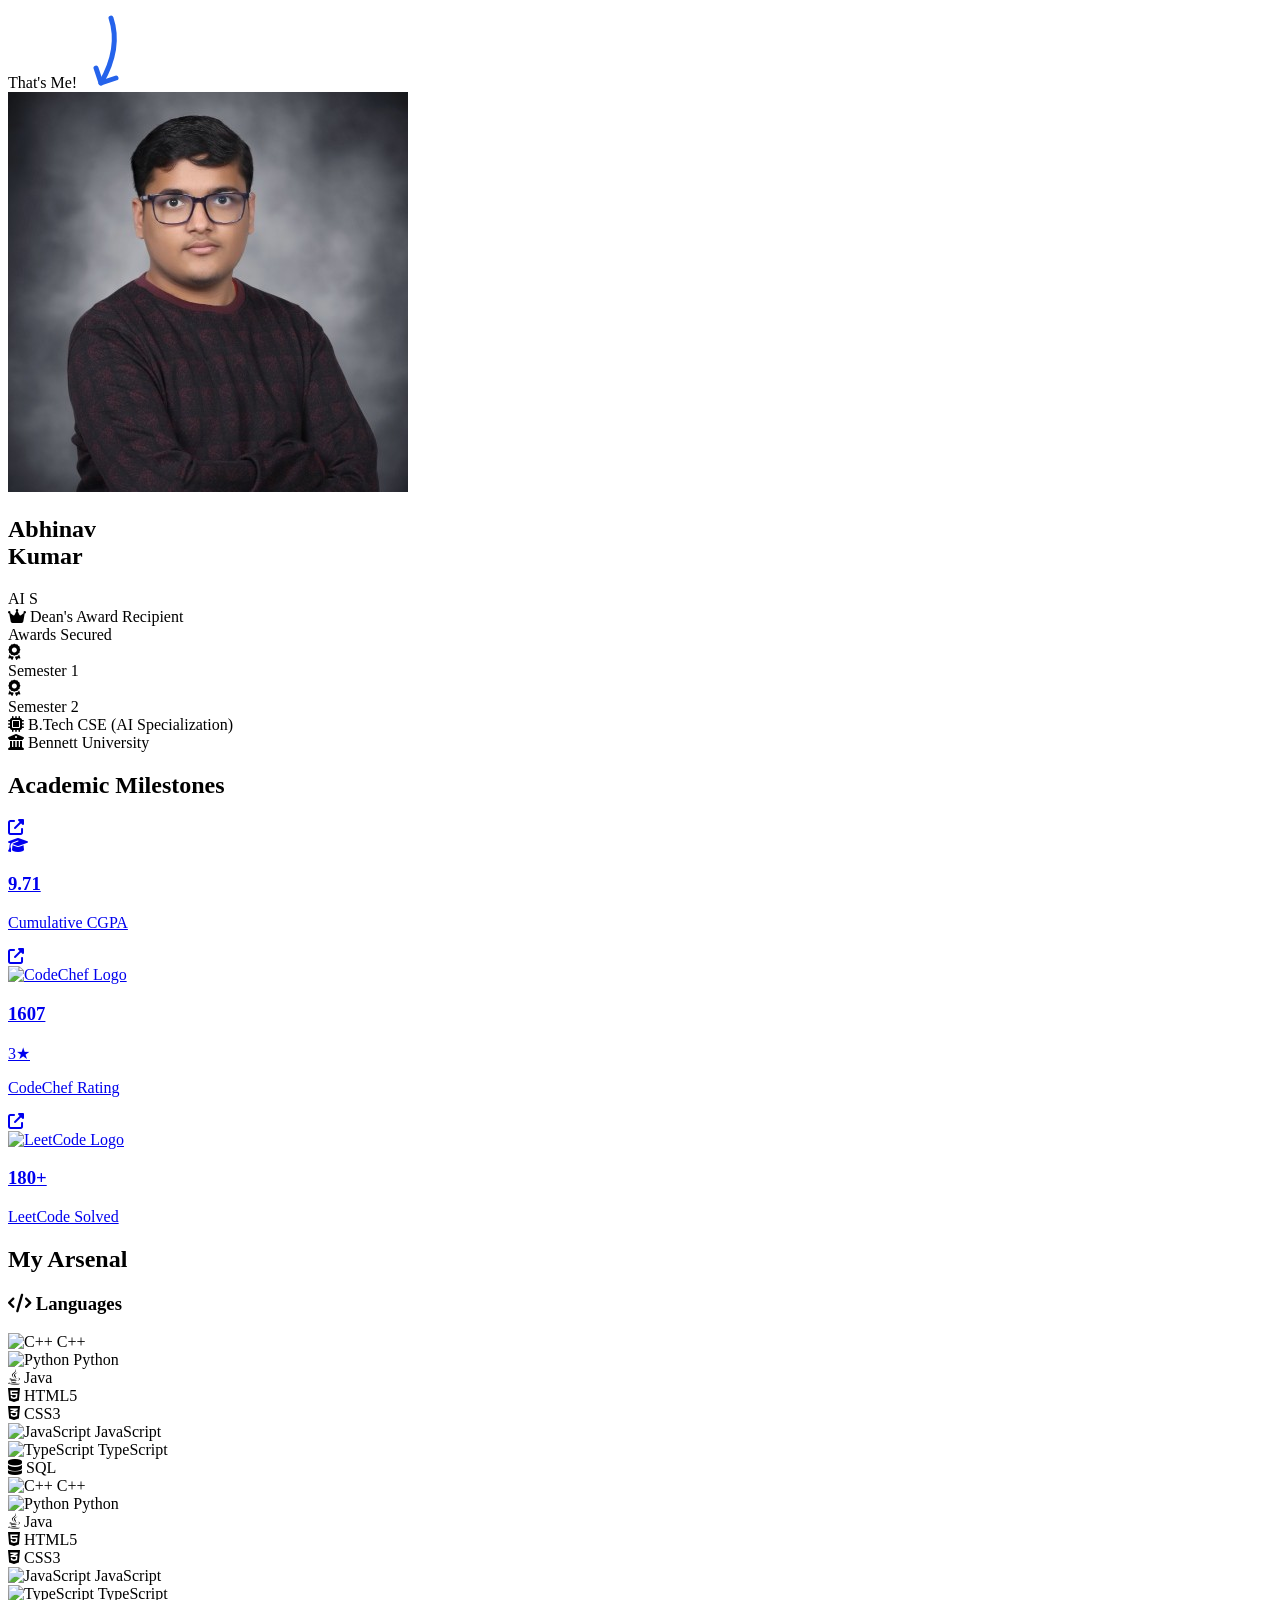
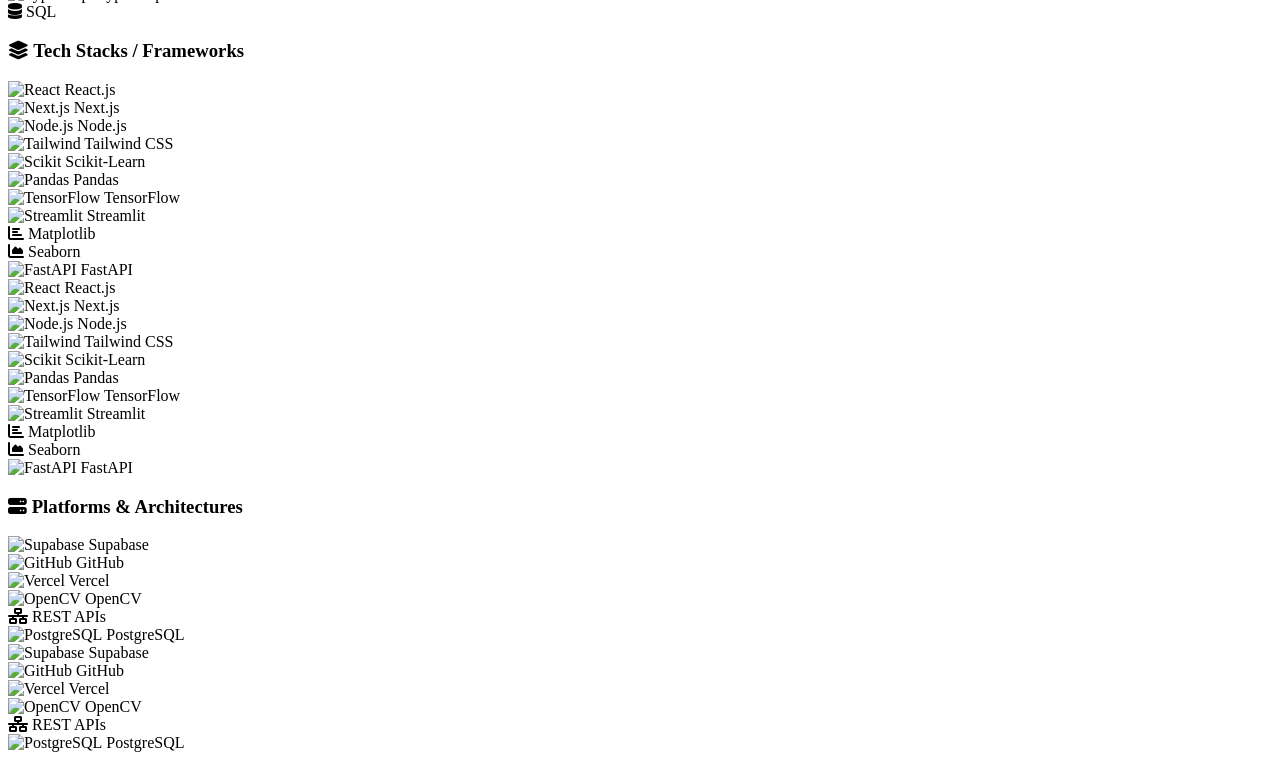
==== portfolio-website/index.html @ a4e966eb "Add files via upload" ====
<!-- <!DOCTYPE html>
<html lang="en">
<head>
    <meta charset="UTF-8">
    <meta name="viewport" content="width=device-width, initial-scale=1.0">
    <title>Abhinav Kumar | AI Specialist</title>
    
    <script src="https://cdn.tailwindcss.com"></script>
    <link rel="stylesheet" href="https://cdnjs.cloudflare.com/ajax/libs/font-awesome/6.4.0/css/all.min.css">
    <link rel="stylesheet" href="css/style.css">
</head>
<body class="antialiased">

    <div class="tech-bg">
        <div class="grid-pattern"></div>
        <div class="orb orb-1"></div>
        <div class="orb orb-2"></div>
    </div>

    <section class="min-h-screen flex flex-col justify-center px-6 md:px-16 lg:px-24 py-12 relative z-10">
        
        <div class="w-full max-w-7xl flex flex-col lg:flex-row items-center lg:items-stretch gap-12 lg:gap-20 mt-10">
            
            <div class="flex-shrink-0 flex items-center">
                <div class="portrait-wrapper group z-10 lg:mt-0">
                    
                    <div class="doodle-container">
                        <span class="doodle-text">That's Me!</span>
                        <svg width="60" height="80" viewBox="0 0 60 80" fill="none" xmlns="http://www.w3.org/2000/svg">
                            <path class="doodle-arrow" d="M30 10 Q 40 40 20 75" stroke="#2563eb" stroke-width="5" stroke-linecap="round" fill="none"/>
                            <path class="doodle-arrow" d="M20 75 L 35 70 M 20 75 L 15 60" stroke="#2563eb" stroke-width="5" stroke-linecap="round" fill="none"/>
                        </svg>
                    </div>

                    <img src="assets/images/profile.jpg" alt="Abhinav Kumar" class="w-72 md:w-80 lg:w-96 aspect-[3/4] object-cover portrait-frame relative z-10">
                </div>
            </div>

            <div class="w-full text-left flex flex-col justify-between pt-6 pb-2">
                
                <div>
                    <h1 class="text-6xl md:text-7xl lg:text-[6.5rem] font-black text-slate-900 tracking-tighter leading-[0.9] mb-4">
                        Abhinav<br>Kumar
                    </h1>
                    <div class="text-3xl md:text-4xl lg:text-5xl font-bold text-blue-600 h-14 lg:h-16 flex items-center justify-start">
                        <span id="typewriter"></span><span class="cursor"></span>
                    </div>
                </div>

                <div class="flex flex-col gap-5 mt-10 lg:mt-0">
                    
                    <div class="relative group cursor-pointer w-fit">
                        <div class="flex items-center gap-5 text-slate-700">
                            <i class="fas fa-crown text-amber-500 text-3xl w-8 text-center"></i>
                            <span class="text-2xl md:text-3xl font-semibold tracking-tight border-b-2 border-dashed border-amber-300 pb-1 hover:text-amber-600 transition-colors">Dean's Award Recipient</span>
                        </div>
                        
                        <div class="absolute left-14 top-full mt-3 bg-white/90 backdrop-blur-md border border-slate-200 shadow-2xl rounded-2xl p-5 opacity-0 group-hover:opacity-100 transition-all duration-300 transform translate-y-4 group-hover:translate-y-0 z-50 pointer-events-none min-w-[220px]">
                            <div class="absolute -top-2 left-8 w-4 h-4 bg-white border-l border-t border-slate-200 transform rotate-45"></div>
                            
                            <div class="text-[10px] font-bold text-slate-400 uppercase tracking-widest mb-3 border-b border-slate-100 pb-2">Awards Secured</div>
                            <div class="flex flex-col gap-4">
                                <div class="flex items-center gap-3">
                                    <div class="w-8 h-8 rounded-full bg-amber-100 text-amber-600 flex items-center justify-center"><i class="fas fa-award"></i></div>
                                    <span class="text-sm font-bold text-slate-800">Semester 1</span>
                                </div>
                                <div class="flex items-center gap-3">
                                    <div class="w-8 h-8 rounded-full bg-amber-100 text-amber-600 flex items-center justify-center"><i class="fas fa-award"></i></div>
                                    <span class="text-sm font-bold text-slate-800">Semester 2</span>
                                </div>
                            </div>
                        </div>
                    </div>

                    <div class="flex items-center gap-5 text-slate-700">
                        <i class="fas fa-microchip text-blue-500 text-3xl w-8 text-center"></i>
                        <span class="text-2xl md:text-3xl font-semibold tracking-tight">B.Tech CSE (AI Specialization)</span>
                    </div>
                    <div class="flex items-center gap-5 text-slate-700">
                        <i class="fas fa-university text-indigo-500 text-3xl w-8 text-center"></i>
                        <span class="text-2xl md:text-3xl font-semibold tracking-tight">Bennett University</span>
                    </div>
                </div>
                
            </div>
        </div>
    </section>

    <section id="metrics" class="px-6 md:px-16 lg:px-24 py-32 flex items-center relative z-10">
        <div class="w-full max-w-7xl mx-auto space-y-16">
            
            <div class="text-left reveal">
                <h2 class="text-5xl md:text-6xl font-black text-slate-900 tracking-tight">Academic Milestones</h2>
            </div>

            <div class="grid grid-cols-1 md:grid-cols-3 gap-12 lg:gap-20">
                
                <a href="cgpa.html" class="metric-card card-cgpa reveal delay-100 block cursor-pointer group">
                    <div class="absolute top-6 right-6 opacity-0 group-hover:opacity-100 transition-opacity text-indigo-400">
                        <i class="fas fa-external-link-alt text-xl"></i>
                    </div>
                    
                    <div class="w-20 h-20 bg-indigo-100 text-indigo-600 rounded-2xl flex items-center justify-center mb-8">
                        <i class="fas fa-graduation-cap text-4xl"></i>
                    </div>
                    <h3 class="text-7xl lg:text-[5.5rem] font-black font-poppins text-slate-900 mb-4 leading-none">9.71</h3>
                    <p class="text-base font-bold text-indigo-600 uppercase tracking-widest font-inter">Cumulative CGPA</p>
                </a>

                <a href="https://www.codechef.com/users/YOUR_CODECHEF_USERNAME" target="_blank" rel="noopener noreferrer" class="metric-card card-codechef reveal delay-200 block cursor-pointer group">
                    <div class="absolute top-6 right-6 opacity-0 group-hover:opacity-100 transition-opacity text-[#5B4638]/50">
                        <i class="fas fa-external-link-alt text-xl"></i>
                    </div>

                    <div class="w-20 h-20 bg-[#5B4638] text-white rounded-2xl flex items-center justify-center mb-8">
                        <img src="https://cdn.simpleicons.org/codechef/ffffff" alt="CodeChef Logo" class="w-12 h-12">
                    </div>
                    <div class="flex items-end gap-3 mb-4">
                        <h3 class="text-7xl lg:text-[5.5rem] font-black font-poppins text-codechef leading-none">1607</h3>
                        <span class="text-3xl font-bold text-amber-600 mb-2">3★</span>
                    </div>
                    <p class="text-base font-bold text-codechef uppercase tracking-widest font-inter">CodeChef Rating</p>
                </a>

                <a href="https://leetcode.com/YOUR_LEETCODE_USERNAME" target="_blank" rel="noopener noreferrer" class="metric-card card-leetcode reveal delay-300 block cursor-pointer group">
                    <div class="absolute top-6 right-6 opacity-0 group-hover:opacity-100 transition-opacity text-[#FFA116]/60">
                        <i class="fas fa-external-link-alt text-xl"></i>
                    </div>

                    <div class="w-20 h-20 bg-[#282828] text-[#FFA116] border border-[#FFA116]/30 rounded-2xl flex items-center justify-center mb-8 shadow-inner">
                        <img src="https://cdn.simpleicons.org/leetcode/FFA116" alt="LeetCode Logo" class="w-12 h-12">
                    </div>
                    <h3 class="text-7xl lg:text-[5.5rem] font-black font-poppins text-white mb-4 leading-none">14<span class="text-leetcode text-6xl">+</span></h3>
                    <p class="text-base font-bold text-leetcode uppercase tracking-widest font-inter">LeetCode Solved</p>
                </a>

            </div>
        </div>
    </section>

    <script>
        const titles = ["AI Specialist", "Software Developer", "Competitive Programmer", "Data Scientist"];
        let titleIndex = 0;
        let charIndex = 0;
        let isDeleting = false;
        const typewriterElement = document.getElementById("typewriter");
        
        function type() {
            const currentTitle = titles[titleIndex];
            if (isDeleting) {
                typewriterElement.textContent = currentTitle.substring(0, charIndex - 1);
                charIndex--;
            } else {
                typewriterElement.textContent = currentTitle.substring(0, charIndex + 1);
                charIndex++;
            }
            let nextSpeed = isDeleting ? 40 : 80;
            if (!isDeleting && charIndex === currentTitle.length) {
                nextSpeed = 2000;
                isDeleting = true;
            } else if (isDeleting && charIndex === 0) {
                isDeleting = false;
                titleIndex = (titleIndex + 1) % titles.length;
                nextSpeed = 400; 
            }
            setTimeout(type, nextSpeed);
        }

        const observer = new IntersectionObserver((entries) => {
            entries.forEach((entry) => {
                if (entry.isIntersecting) {
                    entry.target.classList.add('active');
                }
            });
        }, { 
            threshold: 0.1, 
            rootMargin: "0px 0px -100px 0px"
        }); 

        document.addEventListener("DOMContentLoaded", () => {
            if (history.scrollRestoration) {
                history.scrollRestoration = 'manual';
            }
            window.scrollTo(0, 0);

            setTimeout(type, 1000); 
            const revealElements = document.querySelectorAll('.reveal');
            revealElements.forEach((el) => observer.observe(el));
        });
    </script>
</body>
</html> -->

<!DOCTYPE html>
<html lang="en">
<head>
    <meta charset="UTF-8">
    <meta name="viewport" content="width=device-width, initial-scale=1.0">
    <title>Abhinav Kumar | AI Specialist Portfolio</title>
    
    <script src="https://cdn.tailwindcss.com"></script>
    <link rel="stylesheet" href="https://cdnjs.cloudflare.com/ajax/libs/font-awesome/6.4.0/css/all.min.css">
    <link rel="stylesheet" href="css/style.css">
</head>
<body class="antialiased">

    <div class="tech-bg">
        <div class="grid-pattern"></div>
        <div class="orb orb-1"></div>
        <div class="orb orb-2"></div>
    </div>

    <section class="min-h-screen flex flex-col justify-center px-6 md:px-16 lg:px-24 py-12 relative z-10">
        
        <div class="w-full max-w-7xl flex flex-col lg:flex-row items-center lg:items-stretch gap-12 lg:gap-20 mt-10">
            
            <div class="flex-shrink-0 flex items-center">
                <div class="portrait-wrapper group z-10 lg:mt-0">
                    
                    <div class="doodle-container">
                        <span class="doodle-text">That's Me!</span>
                        <svg width="60" height="80" viewBox="0 0 60 80" fill="none" xmlns="http://www.w3.org/2000/svg">
                            <path class="doodle-arrow" d="M30 10 Q 40 40 20 75" stroke="#2563eb" stroke-width="5" stroke-linecap="round" fill="none"/>
                            <path class="doodle-arrow" d="M20 75 L 35 70 M 20 75 L 15 60" stroke="#2563eb" stroke-width="5" stroke-linecap="round" fill="none"/>
                        </svg>
                    </div>

                    <img src="assets/images/profile.jpg" alt="Abhinav Kumar" class="w-72 md:w-80 lg:w-96 aspect-[3/4] object-cover portrait-frame relative z-10">
                </div>
            </div>

            <div class="w-full text-left flex flex-col justify-between pt-6 pb-2">
                
                <div>
                    <h1 class="text-6xl md:text-7xl lg:text-[6.5rem] font-black text-slate-900 tracking-tighter leading-[0.9] mb-4">
                        Abhinav<br>Kumar
                    </h1>
                    <div class="text-3xl md:text-4xl lg:text-5xl font-bold text-blue-600 h-14 lg:h-16 flex items-center justify-start">
                        <span id="typewriter"></span><span class="cursor"></span>
                    </div>
                </div>

                <div class="flex flex-col gap-5 mt-10 lg:mt-0">
                    
                    <div class="relative group cursor-pointer w-fit">
                        <div class="flex items-center gap-5 text-slate-700">
                            <i class="fas fa-crown text-amber-500 text-3xl w-8 text-center"></i>
                            <span class="text-2xl md:text-3xl font-semibold tracking-tight border-b-2 border-dashed border-amber-300 pb-1 hover:text-amber-600 transition-colors">Dean's Award Recipient</span>
                        </div>
                        
                        <div class="absolute left-14 top-full mt-3 bg-white/90 backdrop-blur-md border border-slate-200 shadow-2xl rounded-2xl p-5 opacity-0 group-hover:opacity-100 transition-all duration-300 transform translate-y-4 group-hover:translate-y-0 z-50 pointer-events-none min-w-[220px]">
                            <div class="absolute -top-2 left-8 w-4 h-4 bg-white border-l border-t border-slate-200 transform rotate-45"></div>
                            
                            <div class="text-[10px] font-bold text-slate-400 uppercase tracking-widest mb-3 border-b border-slate-100 pb-2">Awards Secured</div>
                            <div class="flex flex-col gap-4">
                                <div class="flex items-center gap-3">
                                    <div class="w-8 h-8 rounded-full bg-amber-100 text-amber-600 flex items-center justify-center"><i class="fas fa-award"></i></div>
                                    <span class="text-sm font-bold text-slate-800">Semester 1</span>
                                </div>
                                <div class="flex items-center gap-3">
                                    <div class="w-8 h-8 rounded-full bg-amber-100 text-amber-600 flex items-center justify-center"><i class="fas fa-award"></i></div>
                                    <span class="text-sm font-bold text-slate-800">Semester 2</span>
                                </div>
                            </div>
                        </div>
                    </div>

                    <div class="flex items-center gap-5 text-slate-700">
                        <i class="fas fa-microchip text-blue-500 text-3xl w-8 text-center"></i>
                        <span class="text-2xl md:text-3xl font-semibold tracking-tight">B.Tech CSE (AI Specialization)</span>
                    </div>
                    <div class="flex items-center gap-5 text-slate-700">
                        <i class="fas fa-university text-indigo-500 text-3xl w-8 text-center"></i>
                        <span class="text-2xl md:text-3xl font-semibold tracking-tight">Bennett University</span>
                    </div>
                </div>
                
            </div>
        </div>
    </section>

    <section id="metrics" class="px-6 md:px-16 lg:px-24 py-32 flex items-center relative z-10">
        <div class="w-full max-w-7xl mx-auto space-y-16">
            
            <div class="text-left reveal">
                <h2 class="text-5xl md:text-6xl font-black text-slate-900 tracking-tight">Academic Milestones</h2>
            </div>

            <div class="grid grid-cols-1 md:grid-cols-3 gap-12 lg:gap-20">
                
                <a href="cgpa.html" class="metric-card card-cgpa reveal delay-100 block cursor-pointer group">
                    <div class="absolute top-6 right-6 opacity-0 group-hover:opacity-100 transition-opacity text-indigo-400">
                        <i class="fas fa-external-link-alt text-xl"></i>
                    </div>
                    
                    <div class="w-20 h-20 bg-indigo-100 text-indigo-600 rounded-2xl flex items-center justify-center mb-8">
                        <i class="fas fa-graduation-cap text-4xl"></i>
                    </div>
                    <h3 class="text-7xl lg:text-[5.5rem] font-black font-poppins text-slate-900 mb-4 leading-none">9.71</h3>
                    <p class="text-base font-bold text-indigo-600 uppercase tracking-widest font-inter">Cumulative CGPA</p>
                </a>

                <a href="https://www.codechef.com/users/YOUR_CODECHEF_USERNAME" target="_blank" rel="noopener noreferrer" class="metric-card card-codechef reveal delay-200 block cursor-pointer group">
                    <div class="absolute top-6 right-6 opacity-0 group-hover:opacity-100 transition-opacity text-[#5B4638]/50">
                        <i class="fas fa-external-link-alt text-xl"></i>
                    </div>

                    <div class="w-20 h-20 bg-[#5B4638] text-white rounded-2xl flex items-center justify-center mb-8">
                        <img src="https://cdn.simpleicons.org/codechef/ffffff" alt="CodeChef Logo" class="w-12 h-12">
                    </div>
                    <div class="flex items-end gap-3 mb-4">
                        <h3 class="text-7xl lg:text-[5.5rem] font-black font-poppins text-codechef leading-none">1607</h3>
                        <span class="text-3xl font-bold text-amber-600 mb-2">3★</span>
                    </div>
                    <p class="text-base font-bold text-codechef uppercase tracking-widest font-inter">CodeChef Rating</p>
                </a>

                <a href="https://leetcode.com/YOUR_LEETCODE_USERNAME" target="_blank" rel="noopener noreferrer" class="metric-card card-leetcode reveal delay-300 block cursor-pointer group">
                    <div class="absolute top-6 right-6 opacity-0 group-hover:opacity-100 transition-opacity text-[#FFA116]/60">
                        <i class="fas fa-external-link-alt text-xl"></i>
                    </div>

                    <div class="w-20 h-20 bg-[#282828] text-[#FFA116] border border-[#FFA116]/30 rounded-2xl flex items-center justify-center mb-8 shadow-inner">
                        <img src="https://cdn.simpleicons.org/leetcode/FFA116" alt="LeetCode Logo" class="w-12 h-12">
                    </div>
                    <h3 class="text-7xl lg:text-[5.5rem] font-black font-poppins text-white mb-4 leading-none">180<span class="text-leetcode text-6xl">+</span></h3>
                    <p class="text-base font-bold text-leetcode uppercase tracking-widest font-inter">LeetCode Solved</p>
                </a>

            </div>
        </div>
    </section>

    <section id="skills" class="py-24 relative z-10 w-full overflow-hidden">
        <div class="max-w-7xl mx-auto px-6 md:px-16 lg:px-24 mb-16 text-left reveal">
            <h2 class="text-5xl md:text-6xl font-black text-slate-900 tracking-tight">My Arsenal</h2>
            <!-- <p class="text-slate-500 text-lg mt-4 font-medium max-w-2xl">Hover or tap and hold on any chain to pause the feed.</p> -->
        </div>

        <div class="mb-12 reveal delay-100">
            <h3 class="text-2xl font-black font-poppins text-slate-800 px-6 md:px-16 lg:px-24 mb-6 flex items-center gap-3">
                <i class="fas fa-code text-blue-500"></i> Languages
            </h3>
            
            <div class="chain-section">
                <div class="laser-rail rail-blue">
                    <div class="rail-bolt"></div> </div>
                <div class="marquee-track">
                    
                    <div class="flex">
                        <div class="hanging-item"><div class="wire wire-blue"></div><div class="chain-box box-blue"><img src="https://cdn.simpleicons.org/cplusplus/2563eb" class="w-12 h-12" alt="C++"> C++</div></div>
                        <div class="hanging-item"><div class="wire wire-blue"></div><div class="chain-box box-blue"><img src="https://cdn.simpleicons.org/python/2563eb" class="w-12 h-12" alt="Python"> Python</div></div>
                        <div class="hanging-item"><div class="wire wire-blue"></div><div class="chain-box box-blue"><i class="fab fa-java text-4xl"></i> Java</div></div>
                        <div class="hanging-item"><div class="wire wire-blue"></div><div class="chain-box box-blue"><i class="fab fa-html5 text-4xl"></i> HTML5</div></div>
                        <div class="hanging-item"><div class="wire wire-blue"></div><div class="chain-box box-blue"><i class="fab fa-css3-alt text-4xl"></i> CSS3</div></div>
                        <div class="hanging-item"><div class="wire wire-blue"></div><div class="chain-box box-blue"><img src="https://cdn.simpleicons.org/javascript/2563eb" class="w-12 h-12" alt="JavaScript"> JavaScript</div></div>
                        <div class="hanging-item"><div class="wire wire-blue"></div><div class="chain-box box-blue"><img src="https://cdn.simpleicons.org/typescript/2563eb" class="w-12 h-12" alt="TypeScript"> TypeScript</div></div>
                        <div class="hanging-item"><div class="wire wire-blue"></div><div class="chain-box box-blue"><i class="fas fa-database text-3xl"></i> SQL</div></div>
                    </div>
                    <div class="flex">
                        <div class="hanging-item"><div class="wire wire-blue"></div><div class="chain-box box-blue"><img src="https://cdn.simpleicons.org/cplusplus/2563eb" class="w-12 h-12" alt="C++"> C++</div></div>
                        <div class="hanging-item"><div class="wire wire-blue"></div><div class="chain-box box-blue"><img src="https://cdn.simpleicons.org/python/2563eb" class="w-12 h-12" alt="Python"> Python</div></div>
                        <div class="hanging-item"><div class="wire wire-blue"></div><div class="chain-box box-blue"><i class="fab fa-java text-4xl"></i> Java</div></div>
                        <div class="hanging-item"><div class="wire wire-blue"></div><div class="chain-box box-blue"><i class="fab fa-html5 text-4xl"></i> HTML5</div></div>
                        <div class="hanging-item"><div class="wire wire-blue"></div><div class="chain-box box-blue"><i class="fab fa-css3-alt text-4xl"></i> CSS3</div></div>
                        <div class="hanging-item"><div class="wire wire-blue"></div><div class="chain-box box-blue"><img src="https://cdn.simpleicons.org/javascript/2563eb" class="w-12 h-12" alt="JavaScript"> JavaScript</div></div>
                        <div class="hanging-item"><div class="wire wire-blue"></div><div class="chain-box box-blue"><img src="https://cdn.simpleicons.org/typescript/2563eb" class="w-12 h-12" alt="TypeScript"> TypeScript</div></div>
                        <div class="hanging-item"><div class="wire wire-blue"></div><div class="chain-box box-blue"><i class="fas fa-database text-3xl"></i> SQL</div></div>
                    </div>
                </div>
            </div>
        </div>

        <div class="mb-12 reveal delay-200">
            <h3 class="text-2xl font-black font-poppins text-slate-800 px-6 md:px-16 lg:px-24 mb-6 flex items-center gap-3">
                <i class="fas fa-layer-group text-emerald-500"></i> Tech Stacks / Frameworks
            </h3>
            
            <div class="chain-section">
                <div class="laser-rail rail-emerald">
                    <div class="rail-bolt"></div> </div>
                <div class="marquee-track" style="animation-duration: 40s;">
                    
                    <div class="flex">
                        <div class="hanging-item"><div class="wire wire-emerald"></div><div class="chain-box box-emerald"><img src="https://cdn.simpleicons.org/react/059669" class="w-12 h-12" alt="React"> React.js</div></div>
                        <div class="hanging-item"><div class="wire wire-emerald"></div><div class="chain-box box-emerald"><img src="https://cdn.simpleicons.org/nextdotjs/059669" class="w-12 h-12" alt="Next.js"> Next.js</div></div>
                        <div class="hanging-item"><div class="wire wire-emerald"></div><div class="chain-box box-emerald"><img src="https://cdn.simpleicons.org/nodedotjs/059669" class="w-12 h-12" alt="Node.js"> Node.js</div></div>
                        <div class="hanging-item"><div class="wire wire-emerald"></div><div class="chain-box box-emerald"><img src="https://cdn.simpleicons.org/tailwindcss/059669" class="w-12 h-12" alt="Tailwind"> Tailwind CSS</div></div>
                        <div class="hanging-item"><div class="wire wire-emerald"></div><div class="chain-box box-emerald"><img src="https://cdn.simpleicons.org/scikitlearn/059669" class="w-12 h-12" alt="Scikit"> Scikit-Learn</div></div>
                        <div class="hanging-item"><div class="wire wire-emerald"></div><div class="chain-box box-emerald"><img src="https://cdn.simpleicons.org/pandas/059669" class="w-12 h-12" alt="Pandas"> Pandas</div></div>
                        <div class="hanging-item"><div class="wire wire-emerald"></div><div class="chain-box box-emerald"><img src="https://cdn.simpleicons.org/tensorflow/059669" class="w-12 h-12" alt="TensorFlow"> TensorFlow</div></div>
                        <div class="hanging-item"><div class="wire wire-emerald"></div><div class="chain-box box-emerald"><img src="https://cdn.simpleicons.org/streamlit/059669" class="w-12 h-12" alt="Streamlit"> Streamlit</div></div>
                        <div class="hanging-item"><div class="wire wire-emerald"></div><div class="chain-box box-emerald"><i class="fas fa-chart-bar text-3xl"></i> Matplotlib</div></div>
                        <div class="hanging-item"><div class="wire wire-emerald"></div><div class="chain-box box-emerald"><i class="fas fa-chart-area text-3xl"></i> Seaborn</div></div>
                        <div class="hanging-item"><div class="wire wire-emerald"></div><div class="chain-box box-emerald"><img src="https://cdn.simpleicons.org/fastapi/059669" class="w-12 h-12" alt="FastAPI"> FastAPI</div></div>
                    </div>
                    <div class="flex">
                        <div class="hanging-item"><div class="wire wire-emerald"></div><div class="chain-box box-emerald"><img src="https://cdn.simpleicons.org/react/059669" class="w-12 h-12" alt="React"> React.js</div></div>
                        <div class="hanging-item"><div class="wire wire-emerald"></div><div class="chain-box box-emerald"><img src="https://cdn.simpleicons.org/nextdotjs/059669" class="w-12 h-12" alt="Next.js"> Next.js</div></div>
                        <div class="hanging-item"><div class="wire wire-emerald"></div><div class="chain-box box-emerald"><img src="https://cdn.simpleicons.org/nodedotjs/059669" class="w-12 h-12" alt="Node.js"> Node.js</div></div>
                        <div class="hanging-item"><div class="wire wire-emerald"></div><div class="chain-box box-emerald"><img src="https://cdn.simpleicons.org/tailwindcss/059669" class="w-12 h-12" alt="Tailwind"> Tailwind CSS</div></div>
                        <div class="hanging-item"><div class="wire wire-emerald"></div><div class="chain-box box-emerald"><img src="https://cdn.simpleicons.org/scikitlearn/059669" class="w-12 h-12" alt="Scikit"> Scikit-Learn</div></div>
                        <div class="hanging-item"><div class="wire wire-emerald"></div><div class="chain-box box-emerald"><img src="https://cdn.simpleicons.org/pandas/059669" class="w-12 h-12" alt="Pandas"> Pandas</div></div>
                        <div class="hanging-item"><div class="wire wire-emerald"></div><div class="chain-box box-emerald"><img src="https://cdn.simpleicons.org/tensorflow/059669" class="w-12 h-12" alt="TensorFlow"> TensorFlow</div></div>
                        <div class="hanging-item"><div class="wire wire-emerald"></div><div class="chain-box box-emerald"><img src="https://cdn.simpleicons.org/streamlit/059669" class="w-12 h-12" alt="Streamlit"> Streamlit</div></div>
                        <div class="hanging-item"><div class="wire wire-emerald"></div><div class="chain-box box-emerald"><i class="fas fa-chart-bar text-3xl"></i> Matplotlib</div></div>
                        <div class="hanging-item"><div class="wire wire-emerald"></div><div class="chain-box box-emerald"><i class="fas fa-chart-area text-3xl"></i> Seaborn</div></div>
                        <div class="hanging-item"><div class="wire wire-emerald"></div><div class="chain-box box-emerald"><img src="https://cdn.simpleicons.org/fastapi/059669" class="w-12 h-12" alt="FastAPI"> FastAPI</div></div>
                    </div>
                </div>
            </div>
        </div>

        <div class="reveal delay-300">
            <h3 class="text-2xl font-black font-poppins text-slate-800 px-6 md:px-16 lg:px-24 mb-6 flex items-center gap-3">
                <i class="fas fa-server text-purple-500"></i> Platforms & Architectures
            </h3>
            
            <div class="chain-section">
                <div class="laser-rail rail-purple">
                    <div class="rail-bolt"></div> </div>
                <div class="marquee-track" style="animation-duration: 38s;">
                    
                    <div class="flex">
                        <div class="hanging-item"><div class="wire wire-purple"></div><div class="chain-box box-purple"><img src="https://cdn.simpleicons.org/supabase/9333ea" class="w-12 h-12" alt="Supabase"> Supabase</div></div>
                        <!-- <div class="hanging-item"><div class="wire wire-purple"></div><div class="chain-box box-purple"><img src="https://cdn.simpleicons.org/amazonaws/9333ea" class="w-12 h-12" alt="AWS"> AWS</div></div> -->
                        <div class="hanging-item"><div class="wire wire-purple"></div><div class="chain-box box-purple"><img src="https://cdn.simpleicons.org/github/9333ea" class="w-12 h-12" alt="GitHub"> GitHub</div></div>
                        <div class="hanging-item"><div class="wire wire-purple"></div><div class="chain-box box-purple"><img src="https://cdn.simpleicons.org/vercel/9333ea" class="w-12 h-12" alt="Vercel"> Vercel</div></div>
                        <div class="hanging-item"><div class="wire wire-purple"></div><div class="chain-box box-purple"><img src="https://cdn.simpleicons.org/opencv/9333ea" class="w-12 h-12" alt="OpenCV"> OpenCV</div></div>
                        <div class="hanging-item"><div class="wire wire-purple"></div><div class="chain-box box-purple"><i class="fas fa-network-wired text-3xl"></i> REST APIs</div></div>
                        <div class="hanging-item"><div class="wire wire-purple"></div><div class="chain-box box-purple"><img src="https://cdn.simpleicons.org/postgresql/9333ea" class="w-12 h-12" alt="PostgreSQL"> PostgreSQL</div></div>
                    </div>
                    <div class="flex">
                        <div class="hanging-item"><div class="wire wire-purple"></div><div class="chain-box box-purple"><img src="https://cdn.simpleicons.org/supabase/9333ea" class="w-12 h-12" alt="Supabase"> Supabase</div></div>
                        <!-- <div class="hanging-item"><div class="wire wire-purple"></div><div class="chain-box box-purple"><img src="https://cdn.simpleicons.org/amazonaws/9333ea" class="w-12 h-12" alt="AWS"> AWS</div></div> -->
                        <div class="hanging-item"><div class="wire wire-purple"></div><div class="chain-box box-purple"><img src="https://cdn.simpleicons.org/github/9333ea" class="w-12 h-12" alt="GitHub"> GitHub</div></div>
                        <div class="hanging-item"><div class="wire wire-purple"></div><div class="chain-box box-purple"><img src="https://cdn.simpleicons.org/vercel/9333ea" class="w-12 h-12" alt="Vercel"> Vercel</div></div>
                        <div class="hanging-item"><div class="wire wire-purple"></div><div class="chain-box box-purple"><img src="https://cdn.simpleicons.org/opencv/9333ea" class="w-12 h-12" alt="OpenCV"> OpenCV</div></div>
                        <div class="hanging-item"><div class="wire wire-purple"></div><div class="chain-box box-purple"><i class="fas fa-network-wired text-3xl"></i> REST APIs</div></div>
                        <div class="hanging-item"><div class="wire wire-purple"></div><div class="chain-box box-purple"><img src="https://cdn.simpleicons.org/postgresql/9333ea" class="w-12 h-12" alt="PostgreSQL"> PostgreSQL</div></div>
                    </div>
                </div>
            </div>
        </div>

    </section>

    <script>
        const titles = ["AI Specialist", "Software Developer", "Competitive Programmer", "Data Scientist"];
        let titleIndex = 0;
        let charIndex = 0;
        let isDeleting = false;
        const typewriterElement = document.getElementById("typewriter");
        
        function type() {
            const currentTitle = titles[titleIndex];
            if (isDeleting) {
                typewriterElement.textContent = currentTitle.substring(0, charIndex - 1);
                charIndex--;
            } else {
                typewriterElement.textContent = currentTitle.substring(0, charIndex + 1);
                charIndex++;
            }
            let nextSpeed = isDeleting ? 40 : 80;
            if (!isDeleting && charIndex === currentTitle.length) {
                nextSpeed = 2000;
                isDeleting = true;
            } else if (isDeleting && charIndex === 0) {
                isDeleting = false;
                titleIndex = (titleIndex + 1) % titles.length;
                nextSpeed = 400; 
            }
            setTimeout(type, nextSpeed);
        }

        const observer = new IntersectionObserver((entries) => {
            entries.forEach((entry) => {
                if (entry.isIntersecting) {
                    entry.target.classList.add('active');
                }
            });
        }, { 
            threshold: 0.1, 
            rootMargin: "0px 0px -100px 0px"
        }); 

        document.addEventListener("DOMContentLoaded", () => {
            if (history.scrollRestoration) {
                history.scrollRestoration = 'manual';
            }
            window.scrollTo(0, 0);

            setTimeout(type, 1000); 
            const revealElements = document.querySelectorAll('.reveal');
            revealElements.forEach((el) => observer.observe(el));
        });
    </script>
</body>
</html>
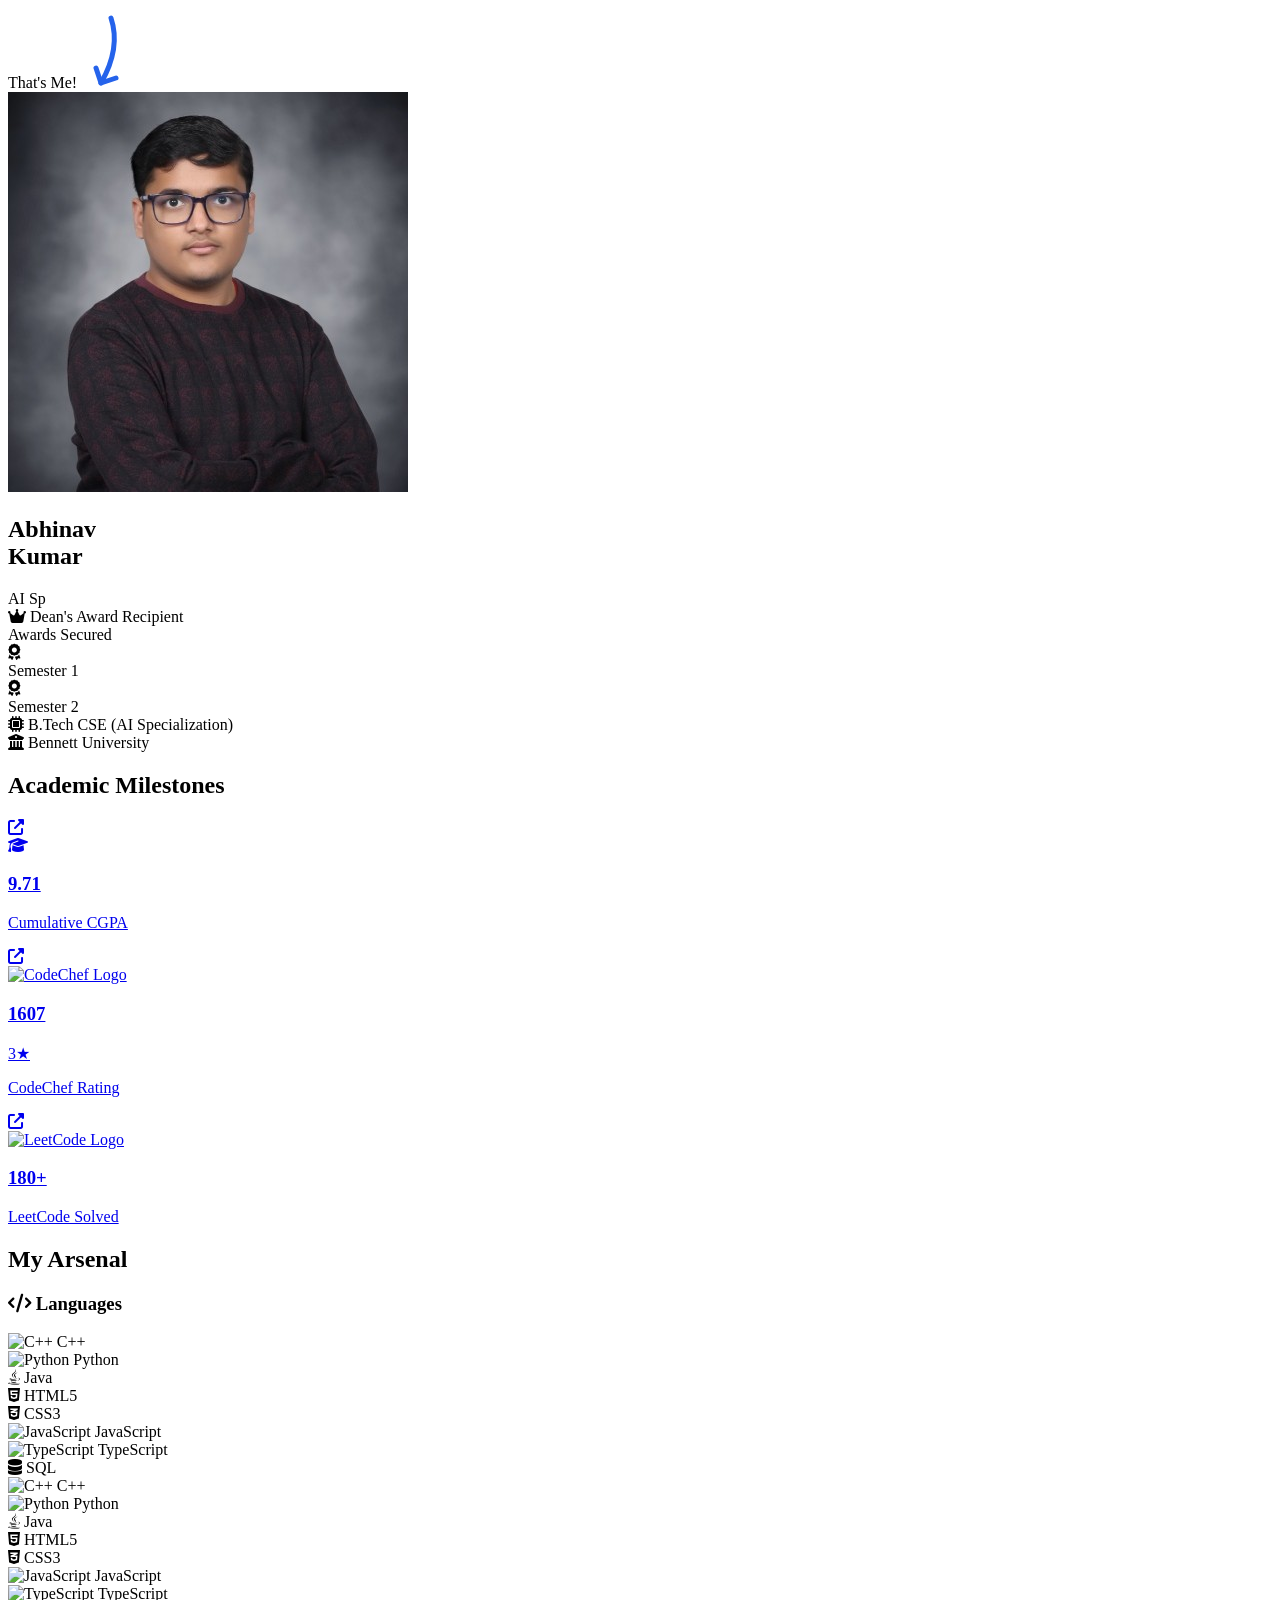
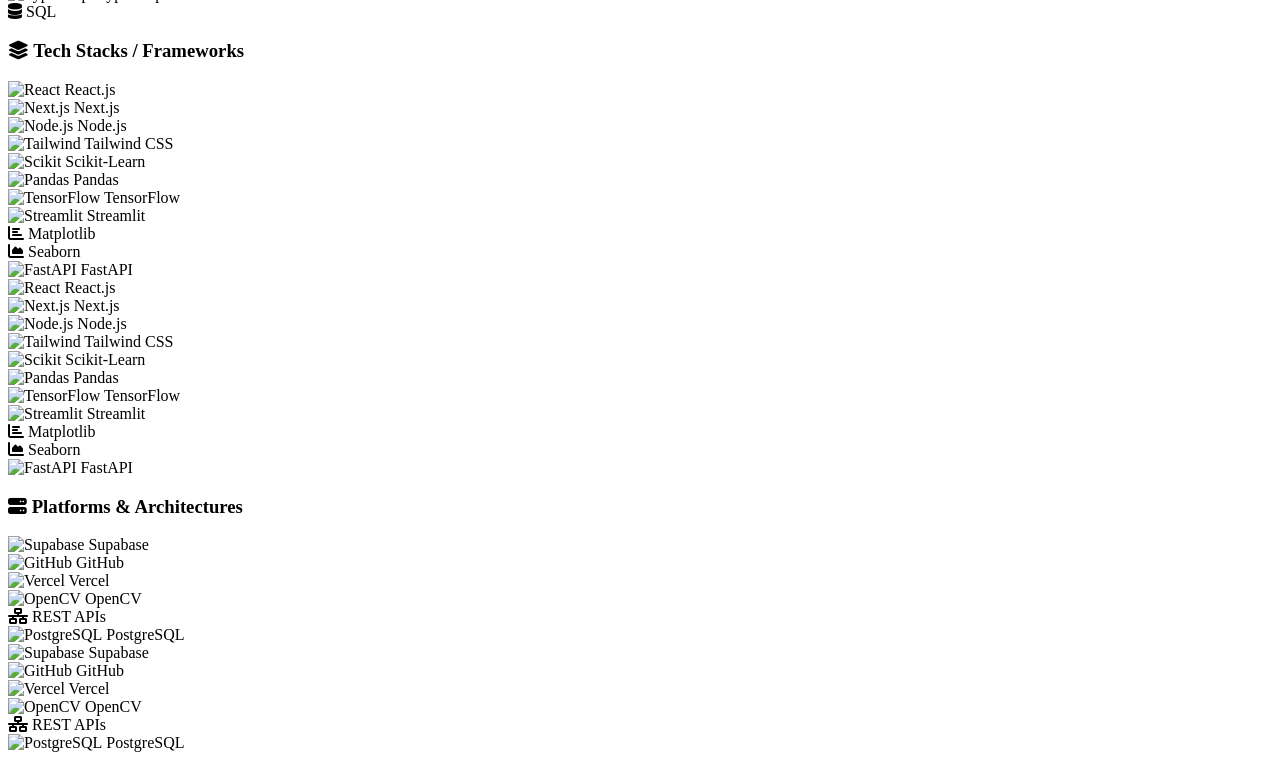
==== commit 35408ebc: "Update index.html" ====
--- a/portfolio-website/index.html
+++ b/portfolio-website/index.html
@@ -7,7 +7,7 @@
     
     <script src="https://cdn.tailwindcss.com"></script>
     <link rel="stylesheet" href="https://cdnjs.cloudflare.com/ajax/libs/font-awesome/6.4.0/css/all.min.css">
-    <link rel="stylesheet" href="css/style.css">
+    <link rel="stylesheet" href="CSS/style.css">
 </head>
 <body class="antialiased">
 
@@ -496,4 +496,4 @@
         });
     </script>
 </body>
-</html>+</html>
--- a/portfolio-website/CSS/style.css
+++ b/portfolio-website/CSS/style.css
@@ -0,0 +1,290 @@
+/* --- FONTS --- */
+@import url('https://fonts.googleapis.com/css2?family=Caveat:wght@700&family=Inter:wght@400;500;600;700&family=Poppins:wght@500;600;700;800;900&display=swap');
+
+html {
+    -webkit-font-smoothing: antialiased;
+    -moz-osx-font-smoothing: grayscale;
+    scroll-behavior: smooth;
+}
+
+body { 
+    margin: 0;
+    color: #334155; 
+    font-family: 'Inter', sans-serif; 
+    overflow-x: hidden; 
+    background-color: #f8fafc;
+}
+
+h1, h2, h3, h4 {
+    font-family: 'Poppins', sans-serif;
+}
+
+/* --- ANIMATED TECH BACKGROUND LOOP --- */
+.tech-bg {
+    position: fixed;
+    top: 0; left: 0; right: 0; bottom: 0;
+    z-index: -1;
+    background: linear-gradient(135deg, #f0f4f8 0%, #e0e7ff 100%);
+    overflow: hidden;
+}
+
+.grid-pattern {
+    position: absolute;
+    top: -100%; left: 0; right: 0; bottom: -100%;
+    width: 100%; height: 300%;
+    background-image: 
+        linear-gradient(rgba(37, 99, 235, 0.05) 1px, transparent 1px),
+        linear-gradient(90deg, rgba(37, 99, 235, 0.05) 1px, transparent 1px);
+    background-size: 50px 50px;
+    animation: moveGrid 20s linear infinite;
+}
+
+@keyframes moveGrid {
+    0% { transform: translateY(0); }
+    100% { transform: translateY(50px); }
+}
+
+.orb {
+    position: absolute;
+    border-radius: 50%;
+    filter: blur(80px);
+    z-index: -1;
+    animation: floatOrb 10s ease-in-out infinite alternate;
+}
+.orb-1 { width: 400px; height: 400px; background: rgba(59, 130, 246, 0.15); top: -10%; left: -10%; }
+.orb-2 { width: 500px; height: 500px; background: rgba(16, 185, 129, 0.1); bottom: -20%; right: -10%; animation-delay: -5s; }
+
+@keyframes floatOrb {
+    0% { transform: translate(0, 0); }
+    100% { transform: translate(30px, 50px); }
+}
+
+/* --- EDITORIAL PORTRAIT FRAME --- */
+.portrait-wrapper { position: relative; }
+.portrait-frame {
+    border: 8px solid #ffffff;
+    border-radius: 24px;
+    box-shadow: 0 25px 50px -12px rgba(37, 99, 235, 0.25), 0 0 0 1px rgba(255, 255, 255, 0.6);
+    background-color: #ffffff;
+    transition: transform 0.4s cubic-bezier(0.4, 0, 0.2, 1);
+}
+.portrait-wrapper:hover .portrait-frame { transform: scale(1.02) rotate(1deg); }
+
+/* --- HUGE DOODLE HOVER EFFECT --- */
+.doodle-container {
+    position: absolute;
+    top: -90px; left: 20px; 
+    opacity: 0; pointer-events: none;
+    transition: all 0.4s cubic-bezier(0.4, 0, 0.2, 1);
+    transform: translateY(20px) rotate(-5deg);
+    z-index: 20;
+    display: flex; flex-direction: column; align-items: center;
+}
+.portrait-wrapper:hover .doodle-container { opacity: 1; transform: translateY(0) rotate(-10deg); }
+.doodle-text {
+    font-family: 'Caveat', cursive;
+    font-size: 4.5rem; color: #2563eb; line-height: 1;
+    text-shadow: 2px 2px 4px rgba(37, 99, 235, 0.15); margin-bottom: -10px;
+}
+.doodle-arrow { stroke-dasharray: 200; stroke-dashoffset: 200; transition: stroke-dashoffset 0.6s ease-out 0.1s; }
+.portrait-wrapper:hover .doodle-arrow { stroke-dashoffset: 0; }
+
+/* --- TYPEWRITER CURSOR --- */
+.cursor {
+    display: inline-block; width: 4px; height: 1.1em;
+    background-color: #2563eb; vertical-align: middle;
+    animation: blink 1s step-end infinite; margin-left: 6px;
+}
+@keyframes blink { 0%, 100% { opacity: 1; } 50% { opacity: 0; } }
+
+/* --- BRANDED METRICS CARDS --- */
+.metric-card {
+    backdrop-filter: blur(12px);
+    border-radius: 28px; 
+    padding: 40px 32px; 
+    box-shadow: 0 10px 30px -10px rgba(0,0,0, 0.1);
+    transition: transform 0.3s ease, background 0.3s ease, box-shadow 0.3s ease;
+    position: relative;
+    overflow: hidden;
+    display: flex;
+    flex-direction: column;
+    justify-content: center;
+}
+.metric-card:hover {
+    transform: translateY(-8px); 
+}
+
+/* Theme 1: Academic CGPA */
+.card-cgpa {
+    background: rgba(255, 255, 255, 0.7);
+    border: 1px solid rgba(199, 210, 254, 0.9);
+}
+.card-cgpa:hover { box-shadow: 0 20px 40px -10px rgba(79, 70, 229, 0.2); background: rgba(255, 255, 255, 0.95); }
+
+/* Theme 2: CodeChef */
+.card-codechef {
+    background: rgba(245, 240, 235, 0.85);
+    border: 1px solid rgba(215, 204, 192, 0.9);
+}
+.card-codechef:hover { box-shadow: 0 20px 40px -10px rgba(91, 70, 56, 0.2); background: rgba(245, 240, 235, 1); }
+.text-codechef { color: #5B4638; }
+
+/* Theme 3: LeetCode */
+.card-leetcode {
+    background: rgba(40, 40, 40, 0.9);
+    border: 1px solid rgba(255, 161, 22, 0.3);
+}
+.card-leetcode:hover { box-shadow: 0 20px 40px -10px rgba(255, 161, 22, 0.3); background: rgba(30, 30, 30, 1); }
+.text-leetcode { color: #FFA116; }
+
+/* --- SCROLL ANIMATION CLASSES (POP-IN EFFECT) --- */
+.reveal {
+    opacity: 0;
+    transform: scale(0.85) translateY(40px);
+    transition: opacity 0.5s ease-out, transform 0.7s cubic-bezier(0.175, 0.885, 0.32, 1.275);
+}
+.reveal.active {
+    opacity: 1;
+    transform: scale(1) translateY(0);
+}
+
+.delay-100 { transition-delay: 100ms; }
+.delay-200 { transition-delay: 250ms; }
+.delay-300 { transition-delay: 400ms; }
+
+
+/* --- UPGRADED FUTURISTIC CHAIN & MARQUEE SYSTEM (BOLDER & FLASHIER) --- */
+.chain-section {
+    position: relative;
+    width: 100%;
+    /* Increased top padding to accommodate thicker rail bolt glow */
+    padding: 30px 0 50px 0;
+    overflow: hidden;
+}
+
+/* 1. THICKER Glowing Horizontal Rail & 3. BOLT EFFECT */
+.laser-rail {
+    position: absolute;
+    top: 25px; /* Adjusting for increased section padding */
+    left: 0;
+    width: 100%;
+    height: 10px; /* DRATICALLY INCREASED THICKNESS from 3px */
+    z-index: 0;
+    border-radius: 5px; /* Rounder rail base */
+    overflow: hidden; /* Contain the bolt flash inside the rail */
+}
+
+/* Thicker rail base color themes */
+.rail-blue {
+    background: rgba(59, 130, 246, 0.15); /* Translucent blue base */
+    border: 1px solid rgba(59, 130, 246, 0.4);
+    box-shadow: 0 0 10px rgba(59, 130, 246, 0.2);
+}
+.rail-emerald {
+    background: rgba(16, 185, 129, 0.15);
+    border: 1px solid rgba(16, 185, 129, 0.4);
+    box-shadow: 0 0 10px rgba(16, 185, 129, 0.2);
+}
+.rail-purple {
+    background: rgba(168, 85, 247, 0.15);
+    border: 1px solid rgba(168, 85, 247, 0.4);
+    box-shadow: 0 0 10px rgba(168, 85, 247, 0.2);
+}
+
+/* THE TRAVELLING ENERGY BOLT (Flash effect) */
+.rail-bolt {
+    position: absolute;
+    height: 100%;
+    width: 180px; /* Length of the electrical flash */
+    background: linear-gradient(90deg, transparent, #ffffff, transparent); /* Pure white center */
+    filter: blur(4px); /* Soften the bolt edges */
+    opacity: 0.9;
+    /* Move left-to-right from off-screen to off-screen */
+    animation: boltTravel 4s infinite linear;
+}
+
+/* Stronger color-specific glows triggered by the white bolt passing by */
+.rail-blue .rail-bolt { box-shadow: 0 0 25px #ffffff, 0 0 50px #3b82f6; }
+.rail-emerald .rail-bolt { box-shadow: 0 0 25px #ffffff, 0 0 50px #10b981; }
+.rail-purple .rail-bolt { box-shadow: 0 0 25px #ffffff, 0 0 50px #a855f7; }
+
+/* Animation definition for travelling bolt */
+@keyframes boltTravel {
+    0% { left: -180px; }
+    100% { left: 100%; }
+}
+
+/* The Scrolling Track */
+.marquee-track {
+    display: flex;
+    width: max-content;
+    /* Moves continuously from left to right (-50% to 0) */
+    animation: scrollLeftToRight 35s linear infinite;
+    position: relative;
+    z-index: 10;
+}
+
+/* Pause on Hover (Desktop) or Hold (Mobile) */
+.chain-section:hover .marquee-track,
+.chain-section:active .marquee-track {
+    animation-play-state: paused;
+}
+
+@keyframes scrollLeftToRight {
+    0% { transform: translateX(-50%); }
+    100% { transform: translateX(0); }
+}
+
+/* The Hanging Items */
+.hanging-item {
+    display: flex;
+    flex-direction: column;
+    align-items: center;
+    margin: 0 36px; /* INCREASED MARGIN from 24px for larger boxes */
+    transition: transform 0.3s ease;
+}
+.hanging-item:hover {
+    transform: translateY(-8px);
+}
+
+/* Thicker Vertical Wire connecting to the rail */
+.wire {
+    width: 3px; /* INCREASED THICKNESS from 2px */
+    height: 35px; /* Slightly longer wire */
+}
+.wire-blue { background: linear-gradient(180deg, #3b82f6, transparent); box-shadow: 0 0 8px #3b82f6; }
+.wire-emerald { background: linear-gradient(180deg, #10b981, transparent); box-shadow: 0 0 8px #10b981; }
+.wire-purple { background: linear-gradient(180deg, #a855f7, transparent); box-shadow: 0 0 8px #a855f7; }
+
+/* The Glassmorphism Icon Box */
+.chain-box {
+    background: rgba(255, 255, 255, 0.7);
+    backdrop-filter: blur(12px);
+    border-radius: 24px; /* Slightly rounder */
+    padding: 24px 36px; /* DRASTICALLY INCREASED PADDING from 16x24 */
+    display: flex;
+    align-items: center;
+    gap: 16px; /* INCREASED GAP from 12px for bigger icons */
+    font-family: 'Inter', sans-serif;
+    font-weight: 800; /* Bolder font weight */
+    font-size: 1.125rem; /* Increased font size */
+    cursor: grab;
+    white-space: nowrap; /* Keep skill names on one line */
+}
+.chain-section:active .chain-box {
+    cursor: grabbing;
+}
+
+/* The Icon itself (handled by HTML w-12 / text-4xl mostly) */
+.chain-box img, .chain-box i {
+    flex-shrink: 0;
+}
+
+.box-blue { border: 1px solid rgba(59, 130, 246, 0.4); color: #2563eb; }
+.box-blue:hover { box-shadow: 0 10px 20px -5px rgba(59, 130, 246, 0.3); background: #ffffff; }
+
+.box-emerald { border: 1px solid rgba(16, 185, 129, 0.4); color: #059669; }
+.box-emerald:hover { box-shadow: 0 10px 20px -5px rgba(16, 185, 129, 0.3); background: #ffffff; }
+
+.box-purple { border: 1px solid rgba(168, 85, 247, 0.4); color: #9333ea; }
+.box-purple:hover { box-shadow: 0 10px 20px -5px rgba(168, 85, 247, 0.3); background: #ffffff; }
